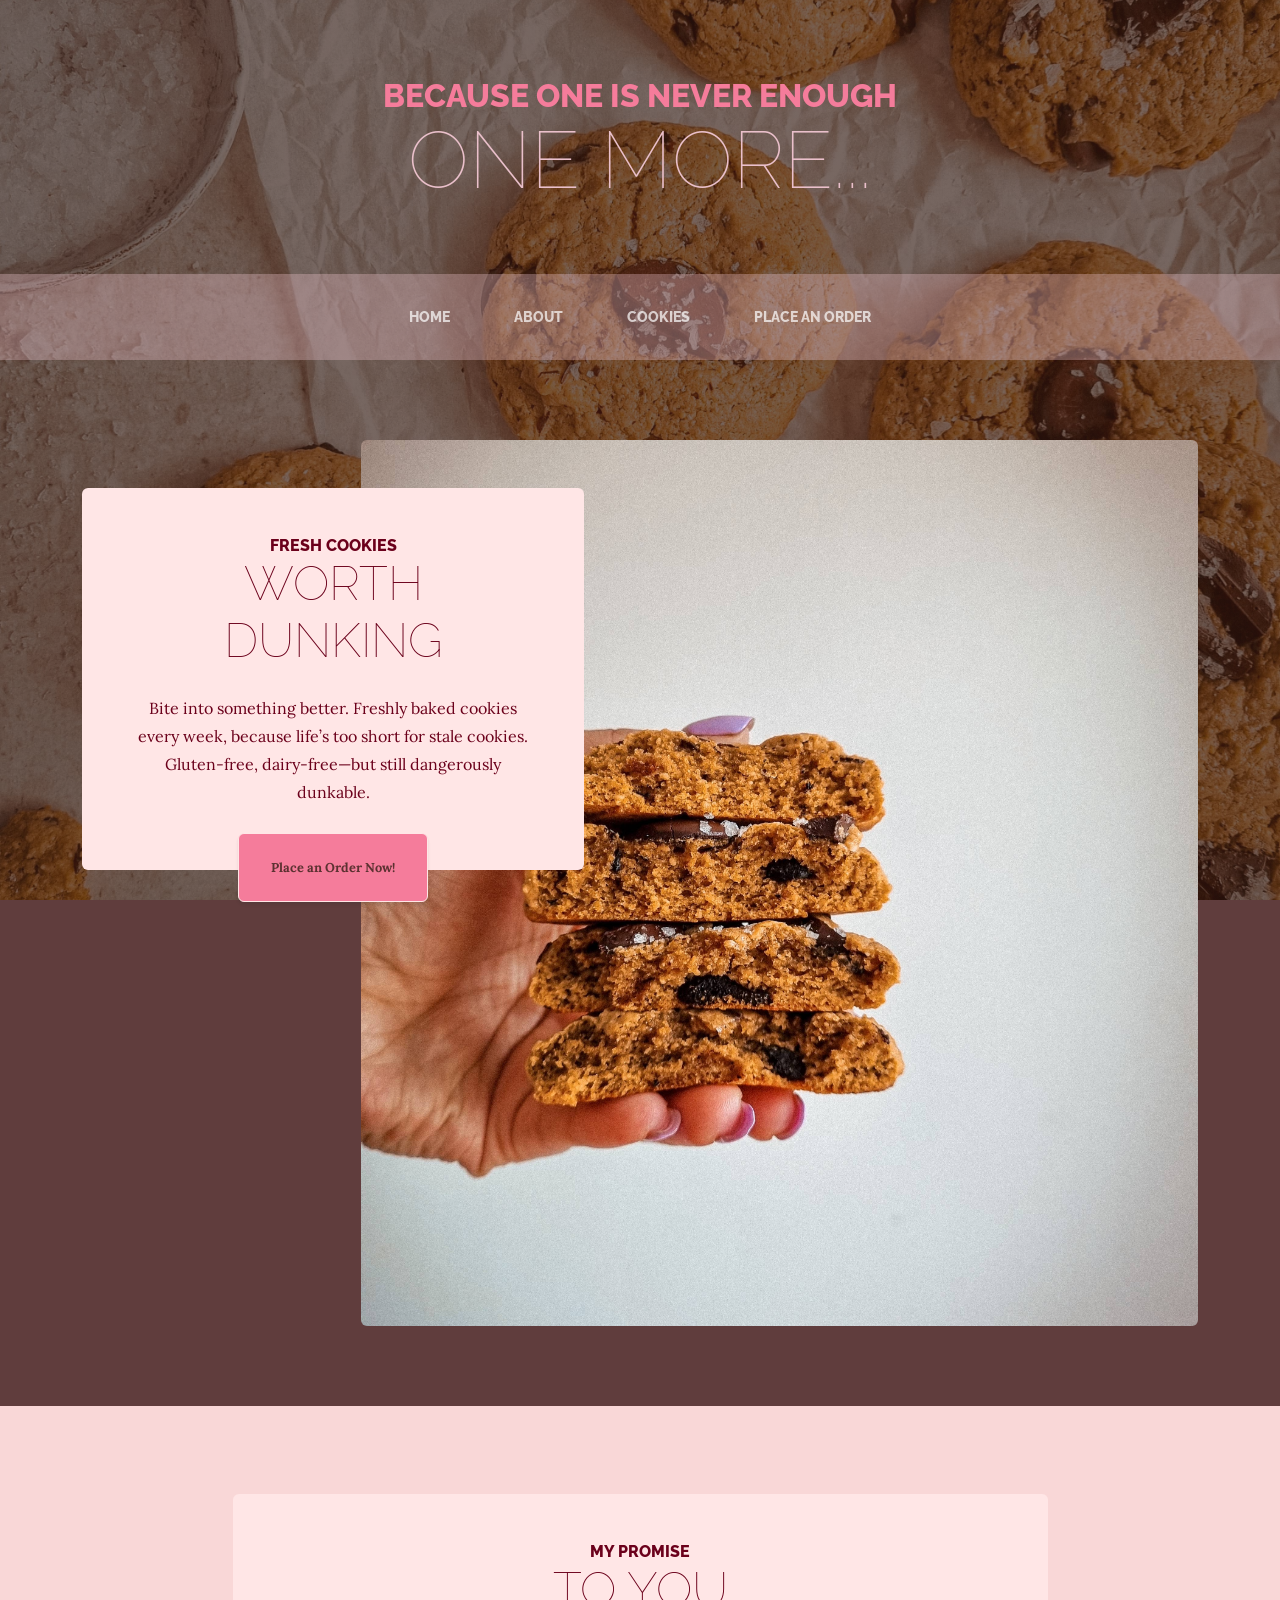
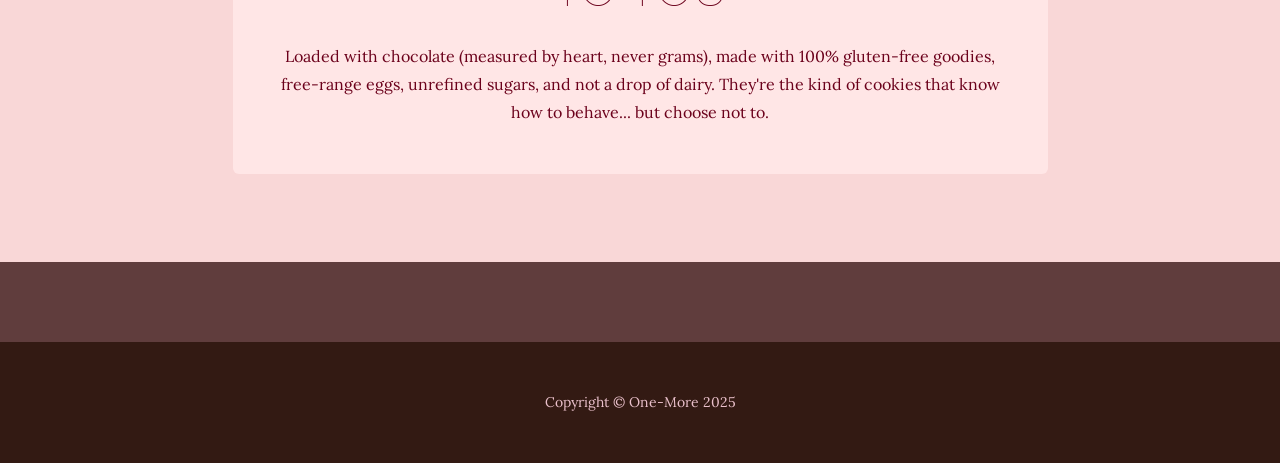
==== index.html @ 815c699c "Update index.html" ====
<!DOCTYPE html>
<html lang="en">
    <head>
        <link rel="canonical" href="https://www.one-more.co.za/">
        <meta charset="utf-8" />
        <meta name="viewport" content="width=device-width, initial-scale=1, shrink-to-fit=no" />
        <meta name="author" content="Samuel du Plessis" />
        <meta name="description" content="Cape Town’s home of delicious, homemade gluten-free cookies. One More bakes with love — order your gluten free cookies online now.">
        <meta name="keywords" content="cookies, homemade cookies, Cape Town, order cookies online, One More cookies, gluten free cookies cape town">
        <meta property="og:title" content="One More..." /> 
        <meta property="og:description" content="One bite, and you'll get why we say: just one more..." />
        <meta property="og:image" content="/assets/img/2.jpg" /> 
        <meta property="og:url" content="https://one-more.co.za/" /> 
        <meta name="twitter:card" content="summary_large_image" />
        <title>Gluten Free Cookies | One More</title>
        <link rel="icon" type="image/png" href="/https://www.one-more.co.za/assets/favicon/favicon-96x96.png" sizes="96x96" />
<link rel="icon" type="image/svg+xml" href="/https://www.one-more.co.za/assets/favicon/favicon.svg" />
<link rel="shortcut icon" href="/https://www.one-more.co.za/assets/favicon/favicon.ico" />
<link rel="apple-touch-icon" sizes="180x180" href="/https://www.one-more.co.za/assets/favicon/apple-touch-icon.png" />
<link rel="manifest" href="/https://www.one-more.co.za/assets/favicon/site.webmanifest" />
        <!-- Google fonts-->
        <link href="https://fonts.googleapis.com/css?family=Raleway:100,100i,200,200i,300,300i,400,400i,500,500i,600,600i,700,700i,800,800i,900,900i" rel="stylesheet" />
        <link href="https://fonts.googleapis.com/css?family=Lora:400,400i,700,700i" rel="stylesheet" />
        <!-- Core theme CSS (includes Bootstrap)-->
        <link href="css/styles.css" rel="stylesheet" />
        <script type="application/ld+json">
        {
  "@context": "https://schema.org",
  "@type": "Bakery",
  "name": "One-More",
  "image": "https://www.one-more.co.za/assets/img/2.jpg",
  "url": "https://www.one-more.co.za",
  "telephone": "+27 81 430 8310",
  "address": {
    "@type": "PostalAddress",
    "addressLocality": "Cape Town",
    "addressCountry": "ZA"
  },
  "description": "Gluten free cookies handmade in Cape Town. Order online for fresh, gluten-free treats delivered to your door.",
  "sameAs": [
    "https://www.instagram.com/onemore_cpt"
  ],
  "servesCuisine": "Gluten-Free",
  "priceRange": "R65-R75"
}
</script>


    </head>
    <body>
        <header>
            <h1 class="site-heading text-center text-faded d-none d-lg-block">
                <span class="site-heading-upper text-primary mb-3">Because one is never enough</span>
                <span class="site-heading-lower">One More...</span>
            </h1>
        </header>
        <!-- Navigation-->
        <nav class="navbar navbar-expand-lg navbar-dark py-lg-4" id="mainNav">
            <div class="container">
                <a class="navbar-brand text-uppercase fw-bold d-lg-none" href="index.html">One More...</a>
                <button class="navbar-toggler" type="button" data-bs-toggle="collapse" data-bs-target="#navbarSupportedContent" aria-controls="navbarSupportedContent" aria-expanded="false" aria-label="Toggle navigation"><span class="navbar-toggler-icon"></span></button>
                <div class="collapse navbar-collapse" id="navbarSupportedContent">
                    <ul class="navbar-nav mx-auto">
                        <li class="nav-item px-lg-4"><a class="nav-link text-uppercase" href="index.html">Home</a></li>
                        <li class="nav-item px-lg-4"><a class="nav-link text-uppercase" href="about.html">About</a></li>
                        <li class="nav-item px-lg-4"><a class="nav-link text-uppercase" href="products.html">Cookies</a></li>
                        <li class="nav-item px-lg-4"><a class="nav-link text-uppercase" href="store.html">Place an Order</a></li>
                    </ul>
                </div>
            </div>
        </nav>
        <section class="page-section clearfix">
            <div class="container">
                <div class="intro">
                    <img class="intro-img img-fluid mb-3 mb-lg-0 rounded" src="assets/img/handheld cookies 2.jpg" alt="..." />
                    <div class="intro-text left-0 text-center bg-faded p-5 rounded">
                        <h2 class="section-heading mb-4">
                            <span class="section-heading-upper">Fresh Cookies</span>
                            <span class="section-heading-lower">Worth Dunking</span>
                        </h2>
                        <p class="mb-3">Bite into something better. Freshly baked cookies every week, because life’s too short for stale cookies. Gluten-free, dairy-free—but still dangerously dunkable.</p>
                        <div class="intro-button mx-auto"><a class="btn btn-primary btn-xl" href="store.html">Place an Order Now!</a></div>
                    </div>
                </div>
            </div>
        </section>
        <section class="page-section cta">
            <div class="container">
                <div class="row">
                    <div class="col-xl-9 mx-auto">
                        <div class="cta-inner bg-faded text-center rounded">
                            <h2 class="section-heading mb-4">
                                <span class="section-heading-upper">My Promise</span>
                                <span class="section-heading-lower">To You</span>
                            </h2>
                            <p class="mb-0">Loaded with chocolate (measured by heart, never grams), made with 100% gluten-free goodies, free-range eggs, unrefined sugars, and not a drop of dairy. They're the kind of cookies that know how to behave... but choose not to.</p>
                        </div>
                    </div>
                </div>
            </div>
        </section>
        <footer class="footer text-faded text-center py-5">
            <div class="container"><p class="m-0 small">Copyright &copy; One-More 2025</p></div>
        </footer>
        <!-- Bootstrap core JS-->
        <script src="https://cdn.jsdelivr.net/npm/bootstrap@5.2.3/dist/js/bootstrap.bundle.min.js"></script>
        <!-- Core theme JS-->
        <script src="js/scripts.js"></script>
    </body>
</html>
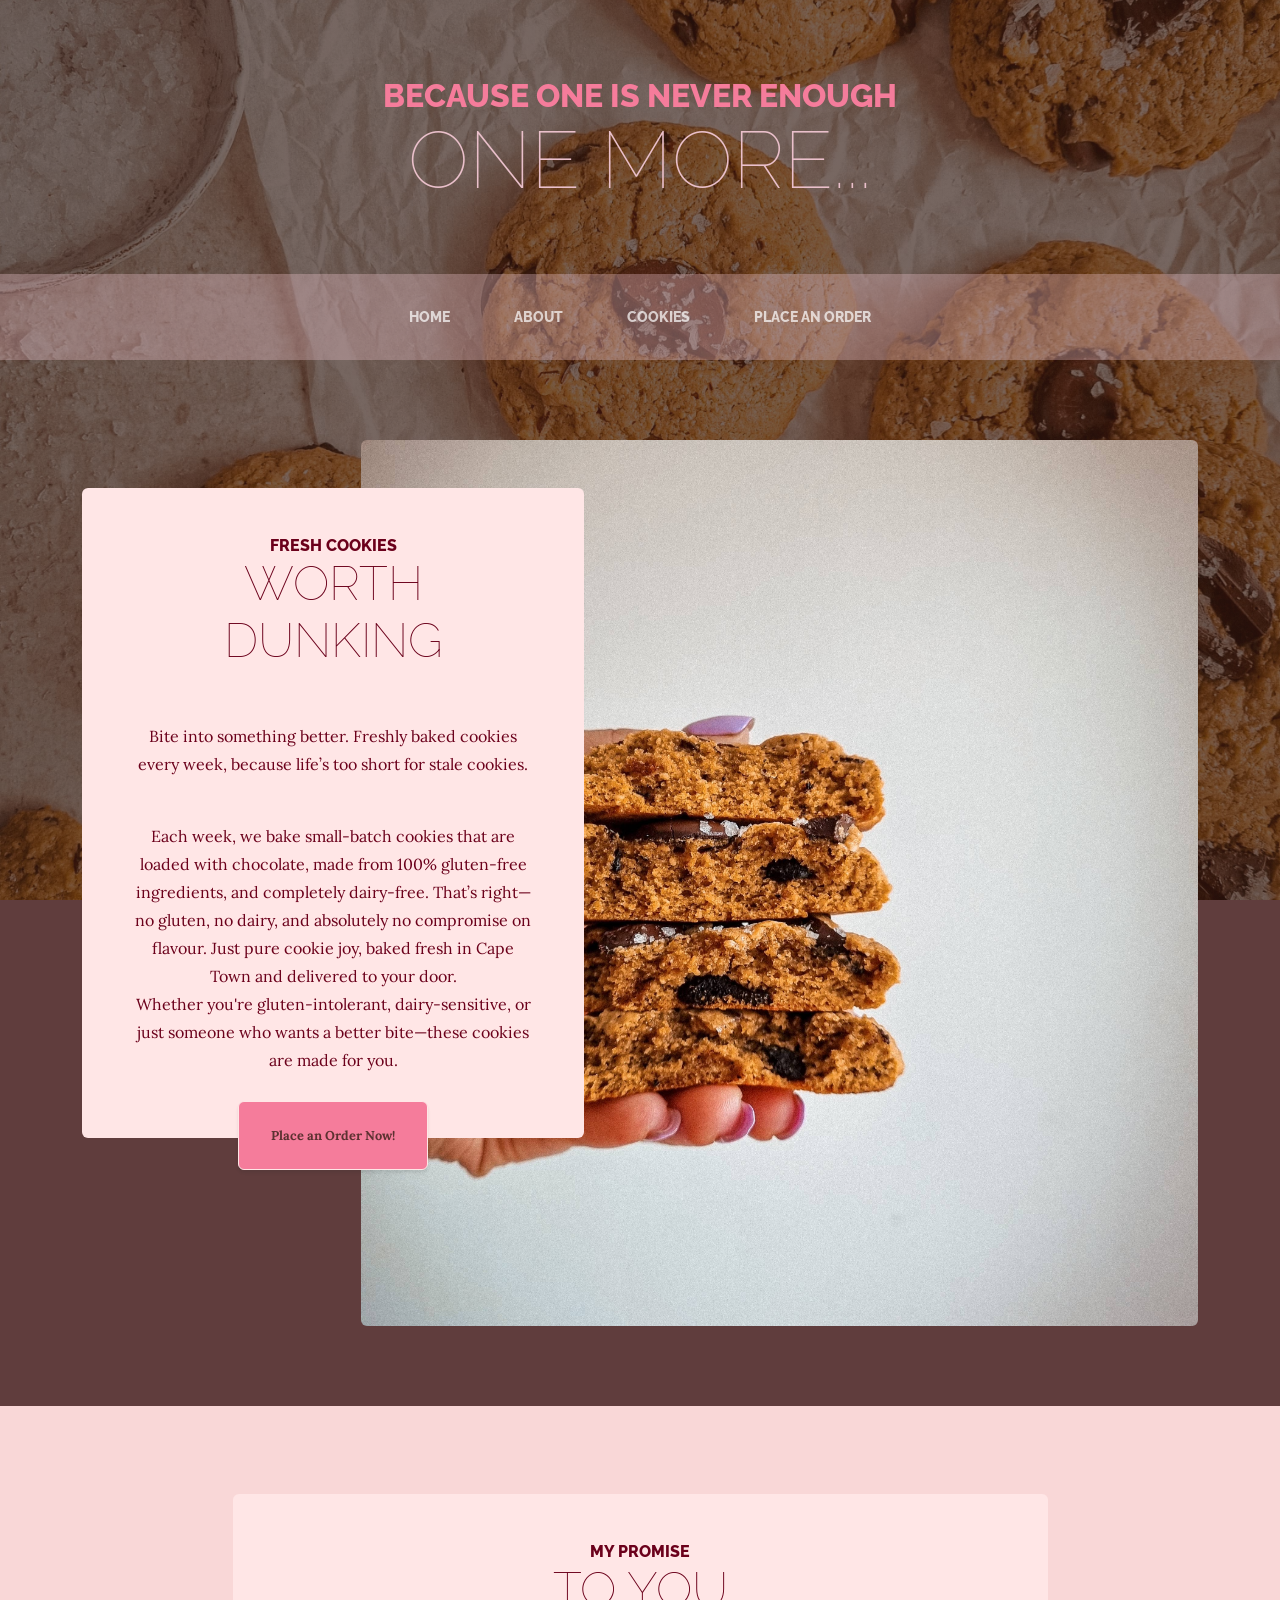
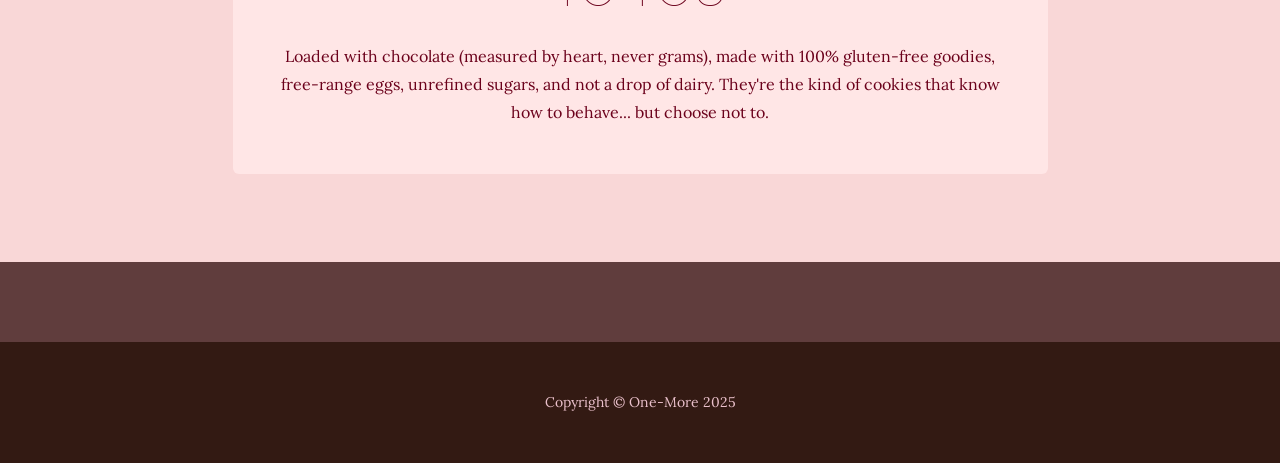
==== commit 8db0c05d: "Update index.html" ====
--- a/index.html
+++ b/index.html
@@ -6,18 +6,18 @@
         <meta name="viewport" content="width=device-width, initial-scale=1, shrink-to-fit=no" />
         <meta name="author" content="Samuel du Plessis" />
         <meta name="description" content="Cape Town’s home of delicious, homemade gluten-free cookies. One More bakes with love — order your gluten free cookies online now.">
-        <meta name="keywords" content="cookies, homemade cookies, Cape Town, order cookies online, One More cookies, gluten free cookies cape town">
+        <meta name="keywords" content="cookies, homemade cookies, Cape Town, order cookies online, One More cookies, gluten free cookies cape town, Blouberg, gluten free cookies blouberg">
         <meta property="og:title" content="One More..." /> 
         <meta property="og:description" content="One bite, and you'll get why we say: just one more..." />
         <meta property="og:image" content="/assets/img/2.jpg" /> 
         <meta property="og:url" content="https://one-more.co.za/" /> 
         <meta name="twitter:card" content="summary_large_image" />
         <title>Gluten Free Cookies | One More</title>
-        <link rel="icon" type="image/png" href="/https://www.one-more.co.za/assets/favicon/favicon-96x96.png" sizes="96x96" />
-<link rel="icon" type="image/svg+xml" href="/https://www.one-more.co.za/assets/favicon/favicon.svg" />
-<link rel="shortcut icon" href="/https://www.one-more.co.za/assets/favicon/favicon.ico" />
-<link rel="apple-touch-icon" sizes="180x180" href="/https://www.one-more.co.za/assets/favicon/apple-touch-icon.png" />
-<link rel="manifest" href="/https://www.one-more.co.za/assets/favicon/site.webmanifest" />
+        <link rel="icon" type="image/png" href="https://www.one-more.co.za/assets/favicon/favicon-96x96.png" sizes="96x96" />
+<link rel="icon" type="image/svg+xml" href="https://www.one-more.co.za/assets/favicon/favicon.svg" />
+<link rel="shortcut icon" href="https://www.one-more.co.za/assets/favicon/favicon.ico" />
+<link rel="apple-touch-icon" sizes="180x180" href="https://www.one-more.co.za/assets/favicon/apple-touch-icon.png" />
+<link rel="manifest" href="https://www.one-more.co.za/site.webmanifest" />
         <!-- Google fonts-->
         <link href="https://fonts.googleapis.com/css?family=Raleway:100,100i,200,200i,300,300i,400,400i,500,500i,600,600i,700,700i,800,800i,900,900i" rel="stylesheet" />
         <link href="https://fonts.googleapis.com/css?family=Lora:400,400i,700,700i" rel="stylesheet" />
@@ -33,10 +33,10 @@
   "telephone": "+27 81 430 8310",
   "address": {
     "@type": "PostalAddress",
-    "addressLocality": "Cape Town",
+    "addressLocality": "Blouberg",
     "addressCountry": "ZA"
   },
-  "description": "Gluten free cookies handmade in Cape Town. Order online for fresh, gluten-free treats delivered to your door.",
+  "description": "Gluten free cookies handmade in Blouberg. Order online for fresh, gluten-free treats delivered to your door.",
   "sameAs": [
     "https://www.instagram.com/onemore_cpt"
   ],
@@ -72,13 +72,19 @@
         <section class="page-section clearfix">
             <div class="container">
                 <div class="intro">
-                    <img class="intro-img img-fluid mb-3 mb-lg-0 rounded" src="assets/img/handheld cookies 2.jpg" alt="..." />
+                    <img class="intro-img img-fluid mb-3 mb-lg-0 rounded" src="assets/img/handheld cookies 2.jpg" alt="Holding gluten free chocklate chip cookies" />
                     <div class="intro-text left-0 text-center bg-faded p-5 rounded">
                         <h2 class="section-heading mb-4">
                             <span class="section-heading-upper">Fresh Cookies</span>
                             <span class="section-heading-lower">Worth Dunking</span>
                         </h2>
-                        <p class="mb-3">Bite into something better. Freshly baked cookies every week, because life’s too short for stale cookies. Gluten-free, dairy-free—but still dangerously dunkable.</p>
+                        <p class="mb-3">
+                                <br>Bite into something better. Freshly baked cookies every week, because life’s too short for stale cookies.
+                        </p>
+                        <p class="mb-3">
+                                <br>Each week, we bake small-batch cookies that are loaded with chocolate, made from 100% gluten-free ingredients, and completely dairy-free. That’s right—no gluten, no dairy, and absolutely no compromise on flavour. Just pure cookie joy, baked fresh in Cape Town and delivered to your door.
+                                <br>Whether you're gluten-intolerant, dairy-sensitive, or just someone who wants a better bite—these cookies are made for you.
+                            </p>
                         <div class="intro-button mx-auto"><a class="btn btn-primary btn-xl" href="store.html">Place an Order Now!</a></div>
                     </div>
                 </div>
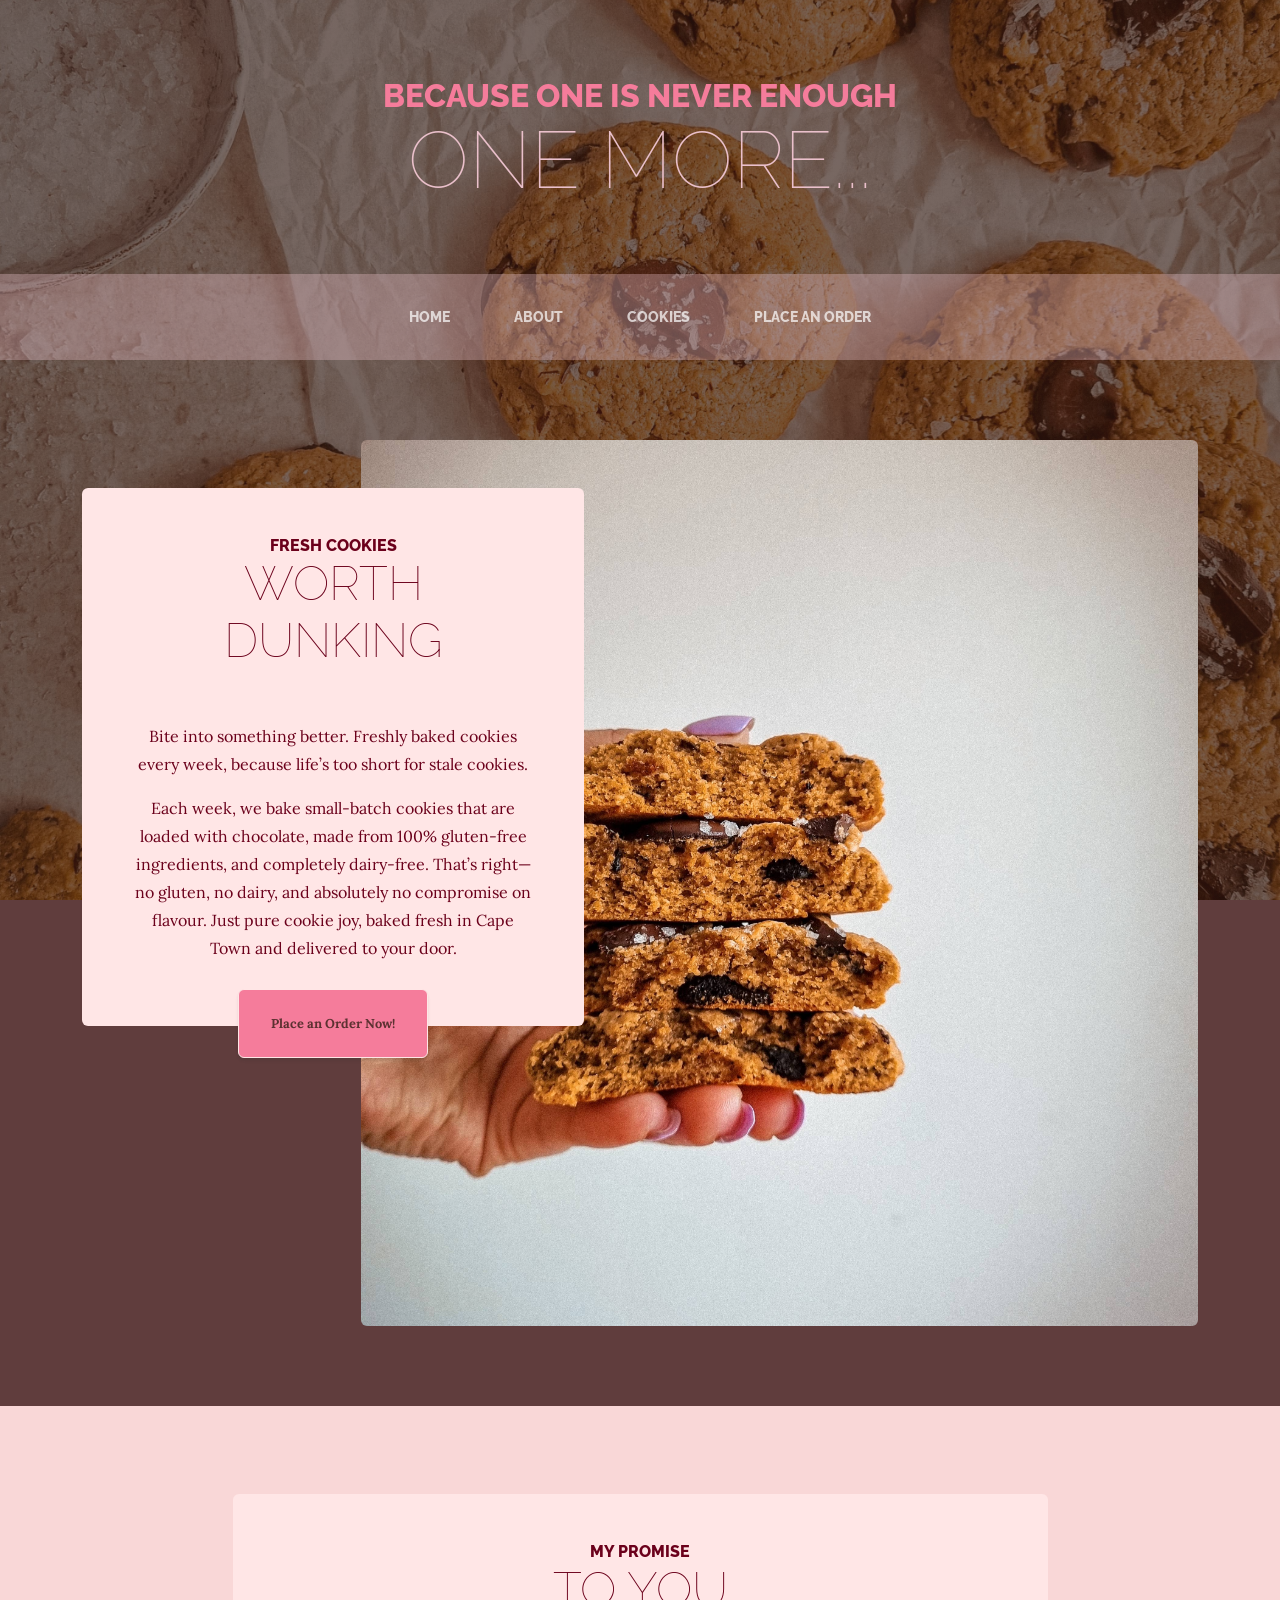
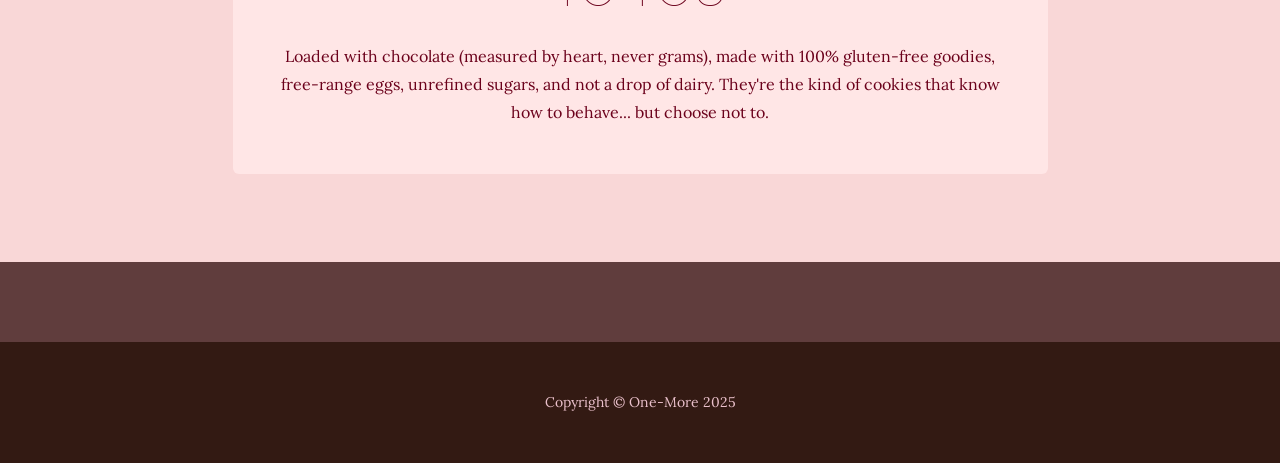
==== commit 6a4a4239: "Update index.html" ====
--- a/index.html
+++ b/index.html
@@ -33,10 +33,10 @@
   "telephone": "+27 81 430 8310",
   "address": {
     "@type": "PostalAddress",
-    "addressLocality": "Blouberg",
+    "addressLocality": "Cape Town",
     "addressCountry": "ZA"
   },
-  "description": "Gluten free cookies handmade in Blouberg. Order online for fresh, gluten-free treats delivered to your door.",
+  "description": "Gluten free cookies handmade in Cape Town Order online for fresh, gluten-free treats delivered to your door.",
   "sameAs": [
     "https://www.instagram.com/onemore_cpt"
   ],
@@ -82,8 +82,7 @@
                                 <br>Bite into something better. Freshly baked cookies every week, because life’s too short for stale cookies.
                         </p>
                         <p class="mb-3">
-                                <br>Each week, we bake small-batch cookies that are loaded with chocolate, made from 100% gluten-free ingredients, and completely dairy-free. That’s right—no gluten, no dairy, and absolutely no compromise on flavour. Just pure cookie joy, baked fresh in Cape Town and delivered to your door.
-                                <br>Whether you're gluten-intolerant, dairy-sensitive, or just someone who wants a better bite—these cookies are made for you.
+                                Each week, we bake small-batch cookies that are loaded with chocolate, made from 100% gluten-free ingredients, and completely dairy-free. That’s right—no gluten, no dairy, and absolutely no compromise on flavour. Just pure cookie joy, baked fresh in Cape Town and delivered to your door.
                             </p>
                         <div class="intro-button mx-auto"><a class="btn btn-primary btn-xl" href="store.html">Place an Order Now!</a></div>
                     </div>
